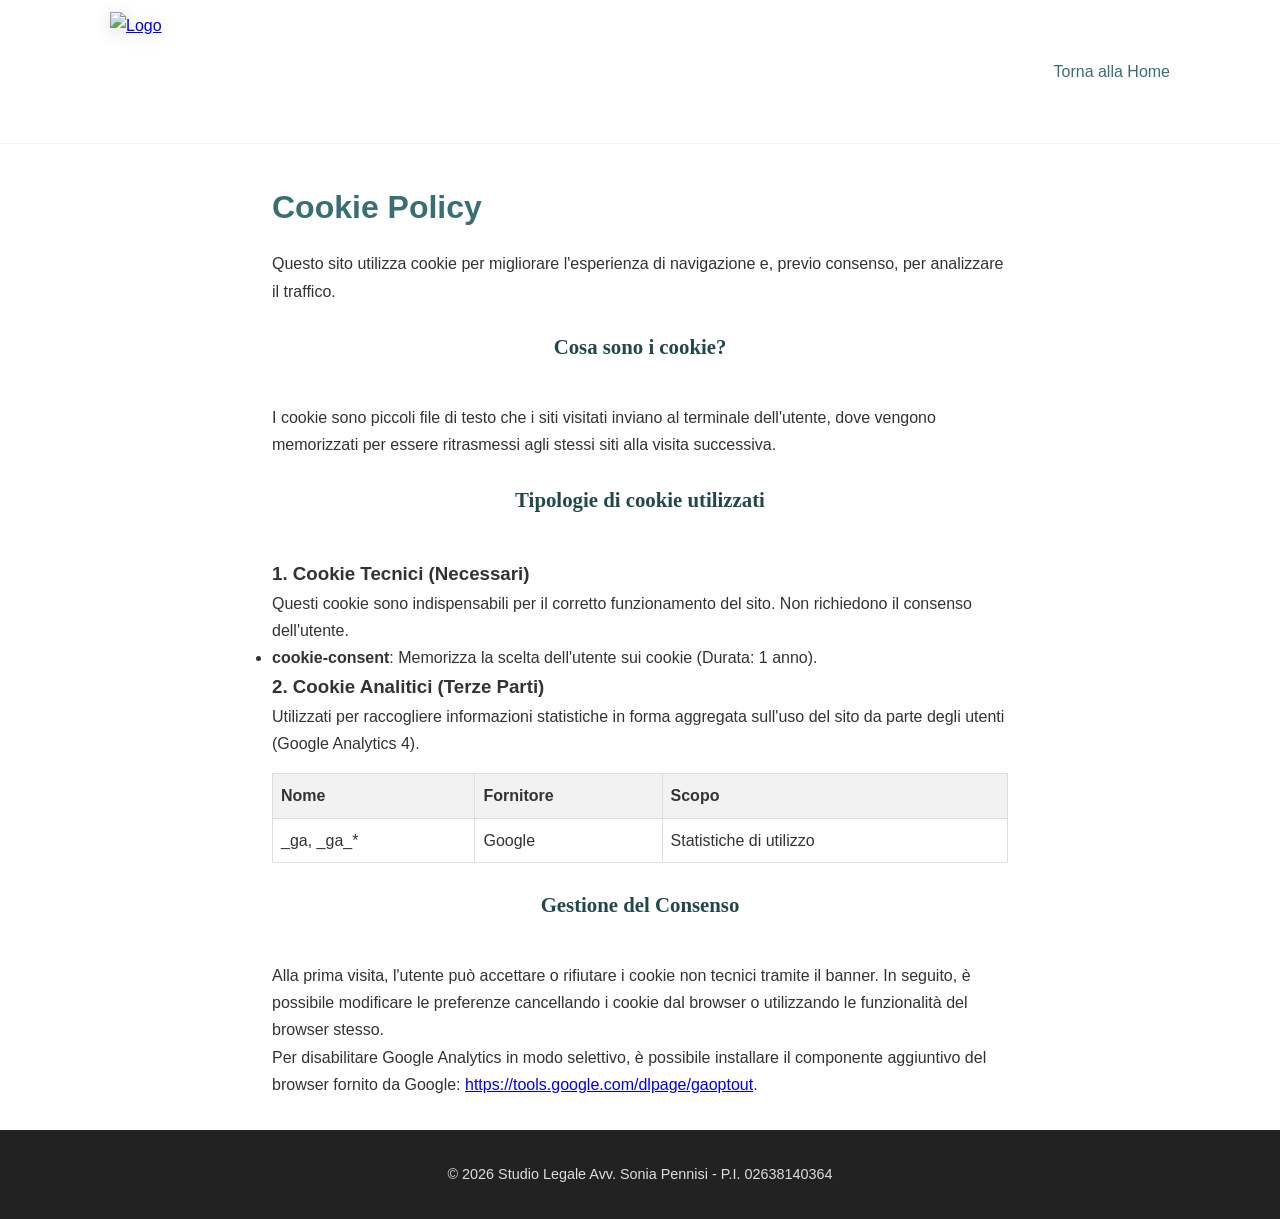
==== cookie-policy.html @ e57379b5 "Nuova hero con foto, recensioni senza Elfsight, sezione primo appuntamento - Hero a due colonne con " ====
<!DOCTYPE html>
<html lang="it">
<head>
  <meta charset="UTF-8">
  <meta name="viewport" content="width=device-width, initial-scale=1.0">
  <title>Cookie Policy - Studio Legale Avv. Sonia Pennisi</title>
  <link rel="stylesheet" href="style.css">
  <style>
    body { padding-top: 100px; background: #fff; color: #333; }
    .policy-container { max-width: 800px; margin: 0 auto; padding: 2rem; }
    h1 { color: var(--primary); margin-bottom: 1rem; }
    h2 { font-size: 1.3rem; margin-top: 1.5rem; color: var(--primary-dark); }
    table { width: 100%; border-collapse: collapse; margin: 1rem 0; }
    th, td { border: 1px solid #ddd; padding: 8px; text-align: left; }
    th { background-color: #f2f2f2; }
  </style>
</head>
<body>
  <header class="site-header">
    <div class="container nav-bar">
      <div class="logo"><a href="index.html"><img src="images/logo.png" alt="Logo"></a></div>
      <nav class="nav-menu"><a href="index.html">Torna alla Home</a></nav>
    </div>
  </header>

  <div class="policy-container">
    <h1>Cookie Policy</h1>
    <p>Questo sito utilizza cookie per migliorare l'esperienza di navigazione e, previo consenso, per analizzare il traffico.</p>

    <h2>Cosa sono i cookie?</h2>
    <p>I cookie sono piccoli file di testo che i siti visitati inviano al terminale dell'utente, dove vengono memorizzati per essere ritrasmessi agli stessi siti alla visita successiva.</p>

    <h2>Tipologie di cookie utilizzati</h2>

    <h3>1. Cookie Tecnici (Necessari)</h3>
    <p>Questi cookie sono indispensabili per il corretto funzionamento del sito. Non richiedono il consenso dell'utente.</p>
    <ul>
      <li><strong>cookie-consent</strong>: Memorizza la scelta dell'utente sui cookie (Durata: 1 anno).</li>
    </ul>

    <h3>2. Cookie Analitici (Terze Parti)</h3>
    <p>Utilizzati per raccogliere informazioni statistiche in forma aggregata sull'uso del sito da parte degli utenti (Google Analytics 4).</p>
    <table>
      <tr><th>Nome</th><th>Fornitore</th><th>Scopo</th></tr>
      <tr><td>_ga, _ga_*</td><td>Google</td><td>Statistiche di utilizzo</td></tr>
    </table>

    <h2>Gestione del Consenso</h2>
    <p>Alla prima visita, l'utente può accettare o rifiutare i cookie non tecnici tramite il banner. In seguito, è possibile modificare le preferenze cancellando i cookie dal browser o utilizzando le funzionalità del browser stesso.</p>
    
    <p>Per disabilitare Google Analytics in modo selettivo, è possibile installare il componente aggiuntivo del browser fornito da Google: <a href="https://tools.google.com/dlpage/gaoptout" target="_blank">https://tools.google.com/dlpage/gaoptout</a>.</p>
  </div>

  <footer>
    <div class="container footer-content">
      <p>© 2026 Studio Legale Avv. Sonia Pennisi - P.I. 02638140364</p>
    </div>
  </footer>
</body>
</html>
---- style.css ----
/* RESET & VARIABILI */
* {
  margin: 0;
  padding: 0;
  box-sizing: border-box;
}

:root {
  --primary: #396f74;
  --primary-dark: #23484c;
  --background: #ffffff;
  --surface-tint: #f4f7f7;
  --text-dark: #1a1a1a;
  --text-light: #555;
  --muted: #999;
  --card-bg: #f7f7f7;
  --shadow: rgba(0, 0, 0, 0.15);
  --header-h: 144px;
}

body {
  font-family: "Montserrat", sans-serif;
  background: var(--background);
  color: var(--text-dark);
  line-height: 1.7;
  font-size: 1rem;
  padding-top: var(--header-h); /* compensa header fisso */
}

img {
  max-width: 100%;
}

/* Le sezioni raggiunte dal menù non finiscono sotto l'header fisso */
section[id] {
  scroll-margin-top: var(--header-h);
}

/* ACCESSIBILITÀ */
.visually-hidden {
  position: absolute;
  width: 1px;
  height: 1px;
  padding: 0;
  margin: -1px;
  overflow: hidden;
  clip: rect(0 0 0 0);
  white-space: nowrap;
  border: 0;
}

a:focus-visible,
button:focus-visible,
input:focus-visible,
textarea:focus-visible {
  outline: 3px solid var(--primary);
  outline-offset: 3px;
}

.contact a:focus-visible,
.contact button:focus-visible,
.contact input:focus-visible,
.contact textarea:focus-visible,
footer a:focus-visible,
.cookie-banner a:focus-visible,
.cookie-banner button:focus-visible {
  outline-color: #fff;
}

/* Sezioni che ricevono il focus via script dopo un clic sul menù */
[tabindex="-1"]:focus {
  outline: none;
}

/* CONTAINER */
.container {
  max-width: 1100px;
  margin: 0 auto;
  padding: 0 20px;
}

/* HEADER */
.site-header {
  background: #fff;
  border-bottom: 1px solid rgba(0, 0, 0, 0.05);
  height: var(--header-h);
  display: flex;
  align-items: center;
  position: fixed;
  top: 0;
  width: 100%;
  z-index: 100;
}

.site-header > .container {
  width: 100%;
}

.nav-bar {
  display: flex;
  justify-content: space-between;
  align-items: center;
}

.logo a {
  display: block;
}

.logo img {
  display: block;
  height: 120px;
  width: auto;
  filter: drop-shadow(0 4px 8px rgba(0,0,0,0.15));
}

.nav-menu a {
  margin-left: 2rem;
  text-decoration: none;
  color: var(--primary);
  font-weight: 500;
  transition: color 0.3s;
}

.nav-menu a:hover {
  color: var(--primary-dark);
}

/* Bottone hamburger: visibile solo su schermi stretti */
.nav-toggle {
  display: none;
  flex-direction: column;
  justify-content: center;
  gap: 5px;
  width: 48px;
  height: 48px;
  padding: 12px;
  background: transparent;
  border: 1px solid rgba(57, 111, 116, 0.35);
  border-radius: 6px;
  color: var(--primary);
}

.nav-toggle:hover {
  background: var(--surface-tint);
}

.nav-toggle-bar {
  display: block;
  width: 100%;
  height: 2px;
  background: currentColor;
  border-radius: 1px;
  transition: transform 0.25s ease, opacity 0.2s ease;
}

.nav-toggle[aria-expanded="true"] .nav-toggle-bar:nth-child(1) {
  transform: translateY(7px) rotate(45deg);
}

.nav-toggle[aria-expanded="true"] .nav-toggle-bar:nth-child(2) {
  opacity: 0;
}

.nav-toggle[aria-expanded="true"] .nav-toggle-bar:nth-child(3) {
  transform: translateY(-7px) rotate(-45deg);
}

/* HERO */
.hero {
  background: linear-gradient(180deg, var(--surface-tint) 0%, #fff 100%);
  padding: 4.5rem 0 5rem;
  overflow: hidden;
}

.hero-grid {
  display: grid;
  grid-template-columns: 1.15fr 0.85fr;
  gap: 4rem;
  align-items: center;
}

.hero-eyebrow {
  font-size: 0.8rem;
  font-weight: 600;
  letter-spacing: 0.2em;
  text-transform: uppercase;
  color: var(--primary);
  margin-bottom: 1rem;
}

.hero h1 {
  font-family: "Playfair Display", serif;
  font-weight: 500;
  font-size: clamp(2.3rem, 4.6vw, 3.6rem);
  line-height: 1.15;
  color: var(--primary-dark);
  margin-bottom: 1.25rem;
}

.hero-sub {
  font-size: 1.2rem;
  color: var(--text-light);
  max-width: 30ch;
  margin-bottom: 2.25rem;
}

.hero-note {
  margin-top: 2rem;
  padding-top: 1.25rem;
  border-top: 1px solid rgba(57, 111, 116, 0.2);
  font-size: 0.9rem;
  color: var(--text-light);
  max-width: 46ch;
}

.hero-photo {
  position: relative;
  justify-self: end;
  width: calc(100% - 1rem);
  max-width: 400px;
  margin: 0 1rem 1rem 0;
}

/* Cornice sottile sfalsata dietro la foto */
.hero-photo::before {
  content: "";
  position: absolute;
  inset: 1rem -1rem -1rem 1rem;
  border: 2px solid var(--primary);
  border-radius: 10px;
  z-index: 0;
}

.hero-photo img {
  position: relative;
  z-index: 1;
  display: block;
  width: 100%;
  height: auto;
  aspect-ratio: 4 / 5;
  object-fit: cover;
  object-position: 50% 20%;
  border-radius: 10px;
  box-shadow: 0 24px 48px -20px rgba(35, 72, 76, 0.45), 0 4px 14px rgba(0, 0, 0, 0.08);
}

/* CTA BUTTON */
.cta-btn {
  display: inline-block;
  background: var(--primary);
  color: #fff;
  padding: 0.95rem 2rem;
  border-radius: 4px;
  font-weight: 600;
  letter-spacing: 0.02em;
  text-decoration: none;
  box-shadow: 0 6px 16px -8px rgba(35, 72, 76, 0.6);
  transition: background 0.3s ease, transform 0.2s ease;
}

.cta-btn:hover {
  background: var(--primary-dark);
  transform: translateY(-2px);
}

/* DIVIDER */
.section-divider {
  width: 60px;
  height: 4px;
  background: var(--primary);
  margin: 2rem auto;
  border-radius: 2px;
}

/* SEZIONI GENERALI */
section {
  padding: 5rem 0;
}

h2 {
  font-family: "Playfair Display", serif;
  font-size: 2.2rem;
  text-align: center;
  margin-bottom: 2.5rem;
  color: var(--primary);
}

/* BIO */
.bio-text {
  max-width: 750px;
  margin: 0 auto;
  font-size: 1.1rem;
  text-align: center;
}

.bio-text p {
  margin-bottom: 1.5rem;
  color: var(--text-light);
}

address {
  background: #f9f9f9;
  border: 1px solid rgba(0,0,0,0.08);
  padding: 1.2rem 1.5rem;
  border-radius: 6px;
  margin-top: 1.5rem;
  font-style: normal;
  font-size: 1rem;
  color: var(--text-dark);
  display: inline-block;
  line-height: 1.6;
}

address ul {
  list-style: none;
}

/* AREE DI COMPETENZA */
.areas {
  position: relative;
  background: #f9f9f9;
  overflow: hidden;
}

.areas-bg img {
  position: absolute;
  top: 90%; /* più giù */
  left: 50%;
  transform: translate(-50%, -50%);
  max-width: 650px;
  opacity: 0.28;
  mix-blend-mode: multiply;
  z-index: 1;
}

.areas .container {
  position: relative;
  z-index: 2;
}

.areas-grid {
  display: grid;
  grid-template-columns: repeat(auto-fit, minmax(280px, 1fr));
  gap: 2rem;
}

.area-card {
  background: #fff;
  padding: 2rem;
  border-radius: 8px;
  box-shadow: 0 4px 12px var(--shadow);
  transition: transform 0.3s ease;
}

.area-card:hover {
  transform: translateY(-5px);
}

.area-card h3 {
  font-family: "Playfair Display", serif;
  color: var(--primary);
  margin-bottom: 0.8rem;
}

.area-card p {
  color: var(--text-light);
  font-size: 0.95rem;
  line-height: 1.6;
}

/* PRIMO APPUNTAMENTO */
.steps {
  background: #fff;
}

.steps-grid {
  list-style: none;
  display: grid;
  grid-template-columns: repeat(3, 1fr);
  gap: 2rem;
}

.step-card {
  background: #fff;
  padding: 2rem;
  border-radius: 8px;
  border-top: 3px solid var(--primary);
  box-shadow: 0 4px 12px var(--shadow);
}

.step-num {
  display: flex;
  align-items: center;
  justify-content: center;
  width: 44px;
  height: 44px;
  margin-bottom: 1.2rem;
  border: 1.5px solid var(--primary);
  border-radius: 50%;
  font-family: "Playfair Display", serif;
  font-size: 1.2rem;
  line-height: 1;
  color: var(--primary);
}

.step-card h3 {
  font-family: "Playfair Display", serif;
  color: var(--primary);
  margin-bottom: 0.8rem;
}

.step-card p {
  color: var(--text-light);
  font-size: 0.95rem;
  line-height: 1.6;
}

.step-card a {
  color: var(--primary-dark);
  font-weight: 500;
  text-decoration: underline;
  text-underline-offset: 2px;
}

/* RECENSIONI */
.reviews {
  background: var(--surface-tint);
}

.reviews-inner {
  text-align: center;
}

.reviews-inner h2 {
  margin-bottom: 1rem;
}

.reviews-inner p {
  color: var(--text-light);
  font-size: 1.1rem;
  margin-bottom: 2rem;
}

.btn-outline {
  display: inline-flex;
  align-items: center;
  gap: 0.5rem;
  padding: 0.9rem 1.8rem;
  border: 1.5px solid var(--primary);
  border-radius: 4px;
  color: var(--primary);
  font-weight: 600;
  text-decoration: none;
  transition: background 0.3s ease, color 0.3s ease;
}

.btn-outline:hover {
  background: var(--primary);
  color: #fff;
}

.icon-external {
  flex-shrink: 0;
}

/* CONTATTI */
.contact {
  background: var(--primary);
  color: #fff;
}

.contact h2 {
  color: #fff;
}

.form-group {
  margin-bottom: 1.5rem;
}

label {
  display: block;
  margin-bottom: 0.6rem;
  font-weight: 500;
}

input,
textarea {
  width: 100%;
  padding: 0.9rem;
  border: 1px solid rgba(255, 255, 255, 0.7);
  border-radius: 6px;
  font-family: inherit;
  font-size: 1rem;
  background: transparent;
  color: #fff;
}

input::placeholder,
textarea::placeholder {
  color: rgba(255, 255, 255, 0.88);
}

input:focus,
textarea:focus {
  border-color: #fff;
  box-shadow: 0 0 0 1px #fff;
}

/* ✅ FIX CHECKBOX */
.privacy-checkbox {
  display: flex;
  align-items: center;
  gap: 10px;
  margin: 1.5rem 0;
}

.privacy-checkbox input {
  width: 18px;
  height: 18px;
  flex-shrink: 0;
}

.privacy-checkbox label {
  font-weight: 400;
  font-size: 1rem;
  line-height: 1.4;
  color: #fff;
  margin-bottom: 0;
}

.privacy-checkbox a {
  color: #fff;
  text-decoration: underline;
}

button {
  font-family: inherit;
  font-size: 1rem;
  background: #fff;
  color: var(--primary);
  border: none;
  padding: 1rem 2.5rem;
  border-radius: 4px;
  font-weight: 600;
  cursor: pointer;
  transition: all 0.3s;
}

button:hover {
  background: #f0f0f0;
}

/* FOOTER */
footer {
  background: #222;
  color: #ddd; /* miglior leggibilità */
  padding: 2rem 0;
  font-size: 0.9rem;
}

.footer-content {
  display: flex;
  justify-content: center;
  align-items: center;
  gap: 2rem;
}

.footer-logo img {
  height: 70px;
  filter: drop-shadow(0 4px 8px rgba(0,0,0,0.3));
}

.footer-info {
  text-align: center;
  overflow-wrap: anywhere; /* l'indirizzo email va a capo sui telefoni stretti */
}

footer a {
  color: #fff;
  text-decoration: none;
  font-weight: 500;
}

footer a:hover {
  text-decoration: underline;
}

/* COOKIE BANNER */
.cookie-banner {
  position: fixed;
  bottom: 0;
  left: 0;
  right: 0;
  background: rgba(0, 0, 0, 0.85);
  backdrop-filter: blur(10px);
  color: #fff;
  padding: 1.5rem;
  z-index: 999;
  display: none;
  box-shadow: 0 -4px 20px rgba(0,0,0,0.2);
}

.cookie-content {
  display: flex;
  justify-content: space-between;
  align-items: center;
  gap: 1rem;
  flex-wrap: wrap;
  max-width: 1100px;
  margin: 0 auto;
}

.cookie-content h3 {
  width: 100%;
  font-size: 1.1rem;
  margin-bottom: 0.5rem;
  color: #fff;
}

.cookie-content p {
  flex: 1;
  font-size: 0.9rem;
  min-width: 260px;
  line-height: 1.5;
}

.cookie-buttons {
  display: flex;
  flex-wrap: wrap;
  gap: 10px;
  align-items: center;
}

.btn-accept {
  background: var(--primary);
  color: #fff;
}

.btn-accept:hover {
  background: var(--primary-dark);
}

.btn-reject {
  background: transparent;
  border: 1px solid #fff;
  color: #fff;
}

.btn-reject:hover {
  background: rgba(255,255,255,0.1);
}

.cookie-link {
  font-size: 0.85rem;
  color: #ccc;
  text-decoration: underline;
  margin-left: 10px;
}

/* TOAST */
.toast {
  position: fixed;
  bottom: 20px;
  right: 20px;
  background: rgba(17, 17, 17, 0.9);
  color: #fff;
  padding: 12px 16px;
  border-radius: 6px;
  font-size: 0.9rem;
  z-index: 2000;
  animation: fadeInOut 3s forwards;
  box-shadow: 0 4px 12px rgba(0,0,0,0.3);
}

@keyframes fadeInOut {
  0% { opacity: 0; transform: translateY(20px); }
  10% { opacity: 1; transform: translateY(0); }
  90% { opacity: 1; }
  100% { opacity: 0; transform: translateY(20px); }
}

/* PAGINE PRIVACY E COOKIE: il titolo non finisce sotto l'header fisso */
@media (min-width: 901px) {
  body .policy-container {
    margin-top: 3rem;
  }
}

/* RESPONSIVE */
@media (max-width: 900px) {
  :root {
    --header-h: 84px;
  }

  .logo img {
    height: 64px;
  }

  /* Il menù della home si apre con l'hamburger; nelle pagine
     senza hamburger (privacy, cookie) il link resta visibile */
  .nav-toggle {
    display: flex;
  }

  .nav-toggle + .nav-menu {
    display: none;
    position: absolute;
    top: 100%;
    left: 0;
    right: 0;
    background: #fff;
    border-bottom: 1px solid rgba(0, 0, 0, 0.08);
    box-shadow: 0 12px 24px -12px rgba(0, 0, 0, 0.2);
    padding: 0.5rem 0;
  }

  .nav-toggle + .nav-menu.is-open {
    display: block;
  }

  .nav-toggle + .nav-menu a {
    display: block;
    margin: 0;
    padding: 0.85rem 20px;
    font-size: 1.05rem;
  }

  .nav-toggle + .nav-menu a + a {
    border-top: 1px solid rgba(0, 0, 0, 0.06);
  }

  .hero {
    padding: 2rem 0 3.5rem;
  }

  .hero-grid {
    grid-template-columns: 1fr;
    gap: 2.5rem;
    text-align: center;
  }

  .hero-photo {
    order: -1;
    justify-self: center;
    max-width: 340px;
  }

  .hero-photo img {
    object-position: 50% 18%; /* il viso resta in vista */
  }

  .hero-sub,
  .hero-note {
    margin-left: auto;
    margin-right: auto;
  }

  .hero-sub {
    font-size: 1.05rem;
  }

  .steps-grid {
    grid-template-columns: 1fr;
    max-width: 560px;
    margin: 0 auto;
  }

  .areas-bg img {
    max-width: 400px;
    opacity: 0.18;
  }

  .footer-content {
    flex-direction: column;
    gap: 1rem;
  }
}

@media (max-width: 480px) {
  h2 {
    font-size: 1.85rem;
  }

  section {
    padding: 4rem 0;
  }

  .hero {
    padding: 1.5rem 0 3rem;
  }

  .hero-photo {
    max-width: 300px;
  }

  .hero-photo img {
    aspect-ratio: 1 / 1;
    object-position: 50% 12%;
  }

  .areas-grid {
    grid-template-columns: 1fr;
  }

  .area-card,
  .step-card {
    padding: 1.6rem;
  }

  .cookie-link {
    margin-left: 0;
  }
}

/* MOVIMENTO RIDOTTO */
@media (prefers-reduced-motion: reduce) {
  html {
    scroll-behavior: auto;
  }

  *,
  *::before,
  *::after {
    transition-duration: 0.01ms !important;
  }

  .cta-btn:hover,
  .area-card:hover {
    transform: none;
  }

  .toast {
    animation: none;
  }
}
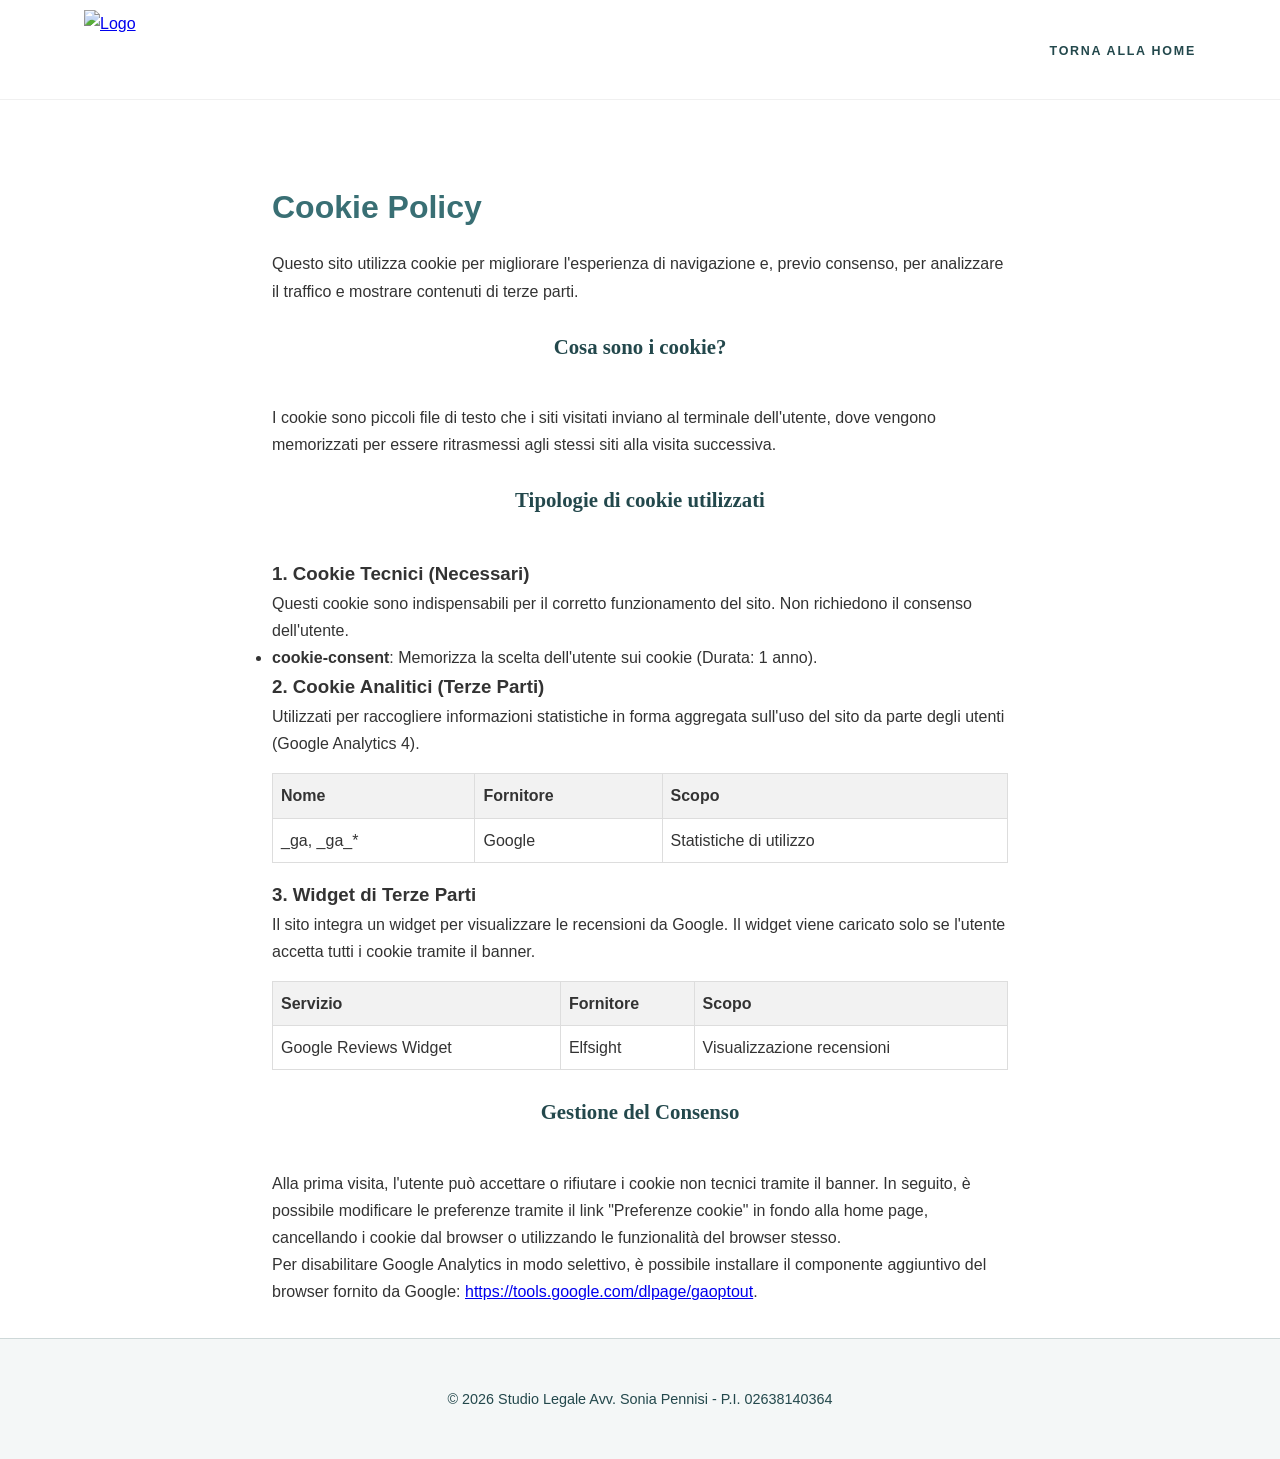
==== commit fba3260a: "Recensioni Elfsight dopo il consenso e motion "Equilibrio" - Widget recensioni Google (Elfsight) car" ====
--- a/cookie-policy.html
+++ b/cookie-policy.html
@@ -25,7 +25,7 @@
 
   <div class="policy-container">
     <h1>Cookie Policy</h1>
-    <p>Questo sito utilizza cookie per migliorare l'esperienza di navigazione e, previo consenso, per analizzare il traffico.</p>
+    <p>Questo sito utilizza cookie per migliorare l'esperienza di navigazione e, previo consenso, per analizzare il traffico e mostrare contenuti di terze parti.</p>
 
     <h2>Cosa sono i cookie?</h2>
     <p>I cookie sono piccoli file di testo che i siti visitati inviano al terminale dell'utente, dove vengono memorizzati per essere ritrasmessi agli stessi siti alla visita successiva.</p>
@@ -45,8 +45,15 @@
       <tr><td>_ga, _ga_*</td><td>Google</td><td>Statistiche di utilizzo</td></tr>
     </table>
 
+    <h3>3. Widget di Terze Parti</h3>
+    <p>Il sito integra un widget per visualizzare le recensioni da Google. Il widget viene caricato solo se l'utente accetta tutti i cookie tramite il banner.</p>
+    <table>
+      <tr><th>Servizio</th><th>Fornitore</th><th>Scopo</th></tr>
+      <tr><td>Google Reviews Widget</td><td>Elfsight</td><td>Visualizzazione recensioni</td></tr>
+    </table>
+
     <h2>Gestione del Consenso</h2>
-    <p>Alla prima visita, l'utente può accettare o rifiutare i cookie non tecnici tramite il banner. In seguito, è possibile modificare le preferenze cancellando i cookie dal browser o utilizzando le funzionalità del browser stesso.</p>
+    <p>Alla prima visita, l'utente può accettare o rifiutare i cookie non tecnici tramite il banner. In seguito, è possibile modificare le preferenze tramite il link "Preferenze cookie" in fondo alla home page, cancellando i cookie dal browser o utilizzando le funzionalità del browser stesso.</p>
     
     <p>Per disabilitare Google Analytics in modo selettivo, è possibile installare il componente aggiuntivo del browser fornito da Google: <a href="https://tools.google.com/dlpage/gaoptout" target="_blank">https://tools.google.com/dlpage/gaoptout</a>.</p>
   </div>
--- a/style.css
+++ b/style.css
@@ -1,3 +1,9 @@
+/* =========================================================
+   Studio Legale Avv. Sonia Pennisi
+   Palette: verde petrolio (#396f74 / #23484c) + bianco
+   Font: Playfair Display (titoli) + Montserrat (testo)
+   ========================================================= */
+
 /* RESET & VARIABILI */
 * {
   margin: 0;
@@ -8,14 +14,16 @@
 :root {
   --primary: #396f74;
   --primary-dark: #23484c;
+  --mist: #a9c9cb;          /* verde petrolio chiaro, per testi su fondo scuro */
   --background: #ffffff;
   --surface-tint: #f4f7f7;
   --text-dark: #1a1a1a;
   --text-light: #555;
-  --muted: #999;
-  --card-bg: #f7f7f7;
+  --line: rgba(35, 72, 76, 0.18);
+  --line-dark: rgba(169, 201, 203, 0.28);
   --shadow: rgba(0, 0, 0, 0.15);
-  --header-h: 144px;
+  --header-h: 100px;
+  --ease: cubic-bezier(0.2, 0.7, 0.2, 1);
 }
 
 body {
@@ -31,7 +39,6 @@
   max-width: 100%;
 }
 
-/* Le sezioni raggiunte dal menù non finiscono sotto l'header fisso */
 section[id] {
   scroll-margin-top: var(--header-h);
 }
@@ -57,32 +64,74 @@
   outline-offset: 3px;
 }
 
+.hero a:focus-visible,
+.steps a:focus-visible,
 .contact a:focus-visible,
 .contact button:focus-visible,
 .contact input:focus-visible,
 .contact textarea:focus-visible,
-footer a:focus-visible,
 .cookie-banner a:focus-visible,
 .cookie-banner button:focus-visible {
   outline-color: #fff;
 }
 
-/* Sezioni che ricevono il focus via script dopo un clic sul menù */
 [tabindex="-1"]:focus {
   outline: none;
 }
 
 /* CONTAINER */
 .container {
-  max-width: 1100px;
+  max-width: 1160px;
   margin: 0 auto;
-  padding: 0 20px;
+  padding: 0 24px;
+}
+
+/* TITOLI DI SEZIONE */
+h2 {
+  font-family: "Playfair Display", serif;
+  font-size: 2.2rem;
+  text-align: center;
+  margin-bottom: 2.5rem;
+  color: var(--primary);
+}
+
+.section-head {
+  margin-bottom: 3.5rem;
+}
+
+.section-head h2 {
+  text-align: left;
+  font-weight: 500;
+  font-size: clamp(2.2rem, 4.2vw, 3.4rem);
+  line-height: 1.08;
+  letter-spacing: -0.01em;
+  color: var(--primary-dark);
+  margin: 0;
+  max-width: 16ch;
+}
+
+.section-label {
+  display: flex;
+  align-items: center;
+  gap: 1rem;
+  margin-bottom: 1.25rem;
+  font-family: "Playfair Display", serif;
+  font-style: italic;
+  font-size: 1.05rem;
+  color: var(--primary);
+}
+
+.section-label::after {
+  content: "";
+  width: 56px;
+  height: 1px;
+  background: currentColor;
 }
 
 /* HEADER */
 .site-header {
-  background: #fff;
-  border-bottom: 1px solid rgba(0, 0, 0, 0.05);
+  background: rgba(255, 255, 255, 0.97);
+  border-bottom: 1px solid rgba(0, 0, 0, 0.06);
   height: var(--header-h);
   display: flex;
   align-items: center;
@@ -90,6 +139,11 @@
   top: 0;
   width: 100%;
   z-index: 100;
+  transition: box-shadow 0.3s ease;
+}
+
+.site-header.is-scrolled {
+  box-shadow: 0 10px 30px -18px rgba(35, 72, 76, 0.45);
 }
 
 .site-header > .container {
@@ -98,7 +152,6 @@
 
 .nav-bar {
   display: flex;
-  justify-content: space-between;
   align-items: center;
 }
 
@@ -108,21 +161,64 @@
 
 .logo img {
   display: block;
-  height: 120px;
+  height: 80px;
   width: auto;
-  filter: drop-shadow(0 4px 8px rgba(0,0,0,0.15));
+}
+
+.nav-menu {
+  margin-left: auto;
 }
 
 .nav-menu a {
+  position: relative;
+  margin-left: 1.75rem;
+  padding: 0.4rem 0;
+  text-decoration: none;
+  color: var(--primary-dark);
+  font-size: 0.78rem;
+  font-weight: 600;
+  letter-spacing: 0.14em;
+  text-transform: uppercase;
+  transition: color 0.3s;
+}
+
+.nav-menu a::after {
+  content: "";
+  position: absolute;
+  left: 0;
+  right: 0;
+  bottom: 0;
+  height: 1px;
+  background: currentColor;
+  transform: scaleX(0);
+  transform-origin: left;
+  transition: transform 0.35s var(--ease);
+}
+
+.nav-menu a:hover {
+  color: var(--primary);
+}
+
+.nav-menu a:hover::after {
+  transform: scaleX(1);
+}
+
+.header-cta {
   margin-left: 2rem;
+  padding: 0.75rem 1.3rem;
+  border: 1.5px solid var(--primary-dark);
+  color: var(--primary-dark);
+  font-size: 0.74rem;
+  font-weight: 600;
+  letter-spacing: 0.14em;
+  text-transform: uppercase;
   text-decoration: none;
-  color: var(--primary);
-  font-weight: 500;
-  transition: color 0.3s;
-}
-
-.nav-menu a:hover {
-  color: var(--primary-dark);
+  transition: background 0.3s ease, color 0.3s ease;
+}
+
+.header-cta:hover {
+  background: var(--primary-dark);
+  color: #fff;
 }
 
 /* Bottone hamburger: visibile solo su schermi stretti */
@@ -133,11 +229,12 @@
   gap: 5px;
   width: 48px;
   height: 48px;
+  margin-left: auto;
   padding: 12px;
   background: transparent;
   border: 1px solid rgba(57, 111, 116, 0.35);
-  border-radius: 6px;
-  color: var(--primary);
+  border-radius: 4px;
+  color: var(--primary-dark);
 }
 
 .nav-toggle:hover {
@@ -165,69 +262,157 @@
   transform: translateY(-7px) rotate(-45deg);
 }
 
+/* SEZIONI GENERALI */
+section {
+  padding: 7rem 0;
+}
+
 /* HERO */
 .hero {
-  background: linear-gradient(180deg, var(--surface-tint) 0%, #fff 100%);
-  padding: 4.5rem 0 5rem;
+  position: relative;
   overflow: hidden;
+  color: #fff;
+  background:
+    radial-gradient(ellipse 60% 75% at 82% 30%, rgba(57, 111, 116, 0.7) 0%, rgba(57, 111, 116, 0) 70%),
+    var(--primary-dark);
+  padding: 5.5rem 0 6.5rem;
 }
 
 .hero-grid {
   display: grid;
-  grid-template-columns: 1.15fr 0.85fr;
+  grid-template-columns: 1.2fr 0.8fr;
   gap: 4rem;
   align-items: center;
 }
 
-.hero-eyebrow {
-  font-size: 0.8rem;
+.eyebrow {
+  display: flex;
+  align-items: center;
+  gap: 1rem;
+  font-size: 0.78rem;
   font-weight: 600;
-  letter-spacing: 0.2em;
+  letter-spacing: 0.26em;
   text-transform: uppercase;
-  color: var(--primary);
-  margin-bottom: 1rem;
-}
-
-.hero h1 {
+  color: var(--mist);
+}
+
+.eyebrow::before {
+  content: "";
+  width: 44px;
+  height: 1px;
+  background: currentColor;
+}
+
+.hero-title {
   font-family: "Playfair Display", serif;
   font-weight: 500;
-  font-size: clamp(2.3rem, 4.6vw, 3.6rem);
-  line-height: 1.15;
+  line-height: 0.95;
+  letter-spacing: -0.015em;
+  margin: 1.75rem 0 2rem;
+}
+
+.hero-title-pre {
+  display: block;
+  font-style: italic;
+  font-weight: 400;
+  font-size: clamp(1.6rem, 2.6vw, 2.2rem);
+  letter-spacing: 0;
+  color: var(--mist);
+  margin-bottom: 0.6rem;
+}
+
+.hero-title-name {
+  display: block;
+  font-size: clamp(3.4rem, 8.4vw, 7.4rem);
+}
+
+.hero-title-name + .hero-title-name {
+  padding-left: 0.55em;
+}
+
+.hero-sub {
+  font-size: 1.15rem;
+  color: rgba(255, 255, 255, 0.86);
+  max-width: 34ch;
+  margin-bottom: 2.5rem;
+}
+
+.hero-actions {
+  display: flex;
+  flex-wrap: wrap;
+  align-items: center;
+  gap: 1.25rem 2.25rem;
+}
+
+/* CTA BUTTON */
+.cta-btn {
+  display: inline-block;
+  background: #fff;
   color: var(--primary-dark);
-  margin-bottom: 1.25rem;
-}
-
-.hero-sub {
-  font-size: 1.2rem;
-  color: var(--text-light);
-  max-width: 30ch;
-  margin-bottom: 2.25rem;
+  padding: 1.05rem 2.1rem;
+  font-size: 0.82rem;
+  font-weight: 600;
+  letter-spacing: 0.14em;
+  text-transform: uppercase;
+  text-decoration: none;
+  transition: background 0.3s ease, transform 0.25s var(--ease);
+}
+
+.cta-btn:hover {
+  background: var(--mist);
+  transform: translateY(-2px);
+}
+
+.hero-tel {
+  display: flex;
+  flex-direction: column;
+  line-height: 1.25;
+  color: #fff;
+  font-family: "Playfair Display", serif;
+  font-size: 1.35rem;
+  text-decoration: none;
+}
+
+.hero-tel-label {
+  font-family: "Montserrat", sans-serif;
+  font-size: 0.68rem;
+  font-weight: 600;
+  letter-spacing: 0.22em;
+  text-transform: uppercase;
+  color: var(--mist);
+}
+
+.hero-tel:hover {
+  text-decoration: underline;
+  text-decoration-thickness: 1px;
+  text-underline-offset: 4px;
 }
 
 .hero-note {
-  margin-top: 2rem;
+  margin-top: 3.25rem;
   padding-top: 1.25rem;
-  border-top: 1px solid rgba(57, 111, 116, 0.2);
-  font-size: 0.9rem;
-  color: var(--text-light);
+  border-top: 1px solid var(--line-dark);
   max-width: 46ch;
+  font-size: 0.85rem;
+  letter-spacing: 0.04em;
+  color: var(--mist);
 }
 
 .hero-photo {
   position: relative;
   justify-self: end;
-  width: calc(100% - 1rem);
-  max-width: 400px;
-  margin: 0 1rem 1rem 0;
+  width: calc(100% - 1.25rem);
+  max-width: 420px;
+  margin: 0 1.25rem 1.25rem 0;
 }
 
 /* Cornice sottile sfalsata dietro la foto */
 .hero-photo::before {
   content: "";
   position: absolute;
-  inset: 1rem -1rem -1rem 1rem;
-  border: 2px solid var(--primary);
-  border-radius: 10px;
+  inset: 1.25rem -1.25rem -1.25rem 1.25rem;
+  border: 1px solid var(--mist);
+  border-radius: 6px;
   z-index: 0;
 }
 
@@ -240,57 +425,58 @@
   aspect-ratio: 4 / 5;
   object-fit: cover;
   object-position: 50% 20%;
-  border-radius: 10px;
-  box-shadow: 0 24px 48px -20px rgba(35, 72, 76, 0.45), 0 4px 14px rgba(0, 0, 0, 0.08);
-}
-
-/* CTA BUTTON */
-.cta-btn {
-  display: inline-block;
+  border-radius: 6px;
+  box-shadow: 0 40px 80px -30px rgba(0, 0, 0, 0.6);
+}
+
+/* FASCIA AREE */
+.band {
   background: var(--primary);
   color: #fff;
-  padding: 0.95rem 2rem;
-  border-radius: 4px;
-  font-weight: 600;
-  letter-spacing: 0.02em;
-  text-decoration: none;
-  box-shadow: 0 6px 16px -8px rgba(35, 72, 76, 0.6);
-  transition: background 0.3s ease, transform 0.2s ease;
-}
-
-.cta-btn:hover {
-  background: var(--primary-dark);
-  transform: translateY(-2px);
-}
-
-/* DIVIDER */
-.section-divider {
-  width: 60px;
-  height: 4px;
-  background: var(--primary);
-  margin: 2rem auto;
-  border-radius: 2px;
-}
-
-/* SEZIONI GENERALI */
-section {
-  padding: 5rem 0;
-}
-
-h2 {
+  padding: 1.2rem 0;
+}
+
+.band-list {
+  list-style: none;
+  display: flex;
+  flex-wrap: wrap;
+  justify-content: center;
+  align-items: center;
+  gap: 0.4rem 0;
+}
+
+.band-list li {
+  display: flex;
+  align-items: center;
   font-family: "Playfair Display", serif;
-  font-size: 2.2rem;
-  text-align: center;
-  margin-bottom: 2.5rem;
-  color: var(--primary);
+  font-style: italic;
+  font-size: 1.1rem;
+  white-space: nowrap;
+}
+
+.band-list li + li::before {
+  content: "";
+  width: 5px;
+  height: 5px;
+  margin: 0 1.4rem;
+  background: var(--mist);
+  transform: rotate(45deg);
 }
 
 /* BIO */
+.bio-content {
+  display: grid;
+  grid-template-columns: 0.9fr 1.4fr;
+  gap: 4rem;
+  align-items: start;
+}
+
+.bio .section-head {
+  margin-bottom: 0;
+}
+
 .bio-text {
-  max-width: 750px;
-  margin: 0 auto;
-  font-size: 1.1rem;
-  text-align: center;
+  font-size: 1.05rem;
 }
 
 .bio-text p {
@@ -298,17 +484,20 @@
   color: var(--text-light);
 }
 
+.bio-text p:first-child {
+  font-size: 1.3rem;
+  line-height: 1.6;
+  color: var(--text-dark);
+}
+
 address {
-  background: #f9f9f9;
-  border: 1px solid rgba(0,0,0,0.08);
-  padding: 1.2rem 1.5rem;
-  border-radius: 6px;
-  margin-top: 1.5rem;
+  margin-top: 2.5rem;
+  padding: 0.25rem 0 0.25rem 1.5rem;
+  border-left: 3px solid var(--primary);
   font-style: normal;
-  font-size: 1rem;
-  color: var(--text-dark);
-  display: inline-block;
-  line-height: 1.6;
+  font-weight: 500;
+  color: var(--primary-dark);
+  line-height: 1.8;
 }
 
 address ul {
@@ -318,17 +507,19 @@
 /* AREE DI COMPETENZA */
 .areas {
   position: relative;
-  background: #f9f9f9;
+  background: var(--surface-tint);
   overflow: hidden;
 }
 
 .areas-bg img {
   position: absolute;
-  top: 90%; /* più giù */
-  left: 50%;
-  transform: translate(-50%, -50%);
-  max-width: 650px;
-  opacity: 0.28;
+  top: 50%;
+  right: -2%;
+  height: 112%;
+  width: auto;
+  max-width: none;
+  transform: translateY(-50%);
+  opacity: 0.22;
   mix-blend-mode: multiply;
   z-index: 1;
 }
@@ -340,122 +531,168 @@
 
 .areas-grid {
   display: grid;
-  grid-template-columns: repeat(auto-fit, minmax(280px, 1fr));
-  gap: 2rem;
+  grid-template-columns: repeat(3, 1fr);
+  border-top: 1px solid var(--line);
+  border-left: 1px solid var(--line);
 }
 
 .area-card {
-  background: #fff;
-  padding: 2rem;
-  border-radius: 8px;
-  box-shadow: 0 4px 12px var(--shadow);
-  transition: transform 0.3s ease;
-}
-
-.area-card:hover {
-  transform: translateY(-5px);
+  padding: 2.5rem 2.1rem 2.75rem;
+  border-right: 1px solid var(--line);
+  border-bottom: 1px solid var(--line);
+  background: rgba(255, 255, 255, 0.6);
+  transition: background 0.4s ease;
+}
+
+.area-num {
+  display: block;
+  margin-bottom: 2.25rem;
+  font-family: "Playfair Display", serif;
+  font-style: italic;
+  font-size: 1.05rem;
+  color: var(--primary);
+  transition: color 0.4s ease;
 }
 
 .area-card h3 {
   font-family: "Playfair Display", serif;
-  color: var(--primary);
+  font-weight: 500;
+  font-size: 1.45rem;
+  line-height: 1.25;
+  color: var(--primary-dark);
   margin-bottom: 0.8rem;
+  transition: color 0.4s ease;
 }
 
 .area-card p {
   color: var(--text-light);
   font-size: 0.95rem;
   line-height: 1.6;
+  transition: color 0.4s ease;
+}
+
+.area-card:hover {
+  background: var(--primary-dark);
+}
+
+.area-card:hover h3,
+.area-card:hover p {
+  color: #fff;
+}
+
+.area-card:hover .area-num {
+  color: var(--mist);
 }
 
 /* PRIMO APPUNTAMENTO */
 .steps {
-  background: #fff;
+  background: var(--primary-dark);
+  color: #fff;
+}
+
+.steps .section-label {
+  color: var(--mist);
+}
+
+.steps .section-head h2 {
+  color: #fff;
 }
 
 .steps-grid {
   list-style: none;
   display: grid;
   grid-template-columns: repeat(3, 1fr);
-  gap: 2rem;
+  border-top: 1px solid var(--line-dark);
 }
 
 .step-card {
-  background: #fff;
-  padding: 2rem;
-  border-radius: 8px;
-  border-top: 3px solid var(--primary);
-  box-shadow: 0 4px 12px var(--shadow);
+  padding: 2.5rem 2.25rem 0.5rem 0;
+}
+
+.step-card + .step-card {
+  padding-left: 2.25rem;
+  border-left: 1px solid var(--line-dark);
 }
 
 .step-num {
-  display: flex;
-  align-items: center;
-  justify-content: center;
-  width: 44px;
-  height: 44px;
-  margin-bottom: 1.2rem;
-  border: 1.5px solid var(--primary);
-  border-radius: 50%;
+  display: block;
+  margin-bottom: 1.5rem;
   font-family: "Playfair Display", serif;
-  font-size: 1.2rem;
+  font-size: 7rem;
   line-height: 1;
-  color: var(--primary);
+  color: var(--mist);
+}
+
+@supports (-webkit-text-stroke: 1px #000) {
+  .step-num {
+    color: transparent;
+    -webkit-text-stroke: 1.5px var(--mist);
+  }
 }
 
 .step-card h3 {
   font-family: "Playfair Display", serif;
-  color: var(--primary);
+  font-weight: 500;
+  font-size: 1.45rem;
   margin-bottom: 0.8rem;
 }
 
 .step-card p {
-  color: var(--text-light);
-  font-size: 0.95rem;
-  line-height: 1.6;
+  color: rgba(255, 255, 255, 0.84);
+  font-size: 0.98rem;
+  line-height: 1.65;
 }
 
 .step-card a {
-  color: var(--primary-dark);
-  font-weight: 500;
+  color: #fff;
+  font-weight: 600;
   text-decoration: underline;
-  text-underline-offset: 2px;
+  text-decoration-color: var(--mist);
+  text-underline-offset: 3px;
 }
 
 /* RECENSIONI */
 .reviews {
-  background: var(--surface-tint);
+  background: #fff;
+  padding: 5.5rem 0;
 }
 
 .reviews-inner {
-  text-align: center;
-}
-
-.reviews-inner h2 {
-  margin-bottom: 1rem;
-}
-
-.reviews-inner p {
-  color: var(--text-light);
-  font-size: 1.1rem;
+  display: grid;
+  grid-template-columns: 1fr 1fr;
+  gap: 4rem;
+  align-items: end;
+}
+
+.reviews .section-head {
+  margin-bottom: 0;
+}
+
+.reviews-body p {
+  font-size: 1.25rem;
+  line-height: 1.55;
+  color: var(--text-dark);
   margin-bottom: 2rem;
+  max-width: 30ch;
 }
 
 .btn-outline {
   display: inline-flex;
   align-items: center;
-  gap: 0.5rem;
-  padding: 0.9rem 1.8rem;
-  border: 1.5px solid var(--primary);
-  border-radius: 4px;
-  color: var(--primary);
+  gap: 0.6rem;
+  padding: 1rem 1.8rem;
+  border: 1.5px solid var(--primary-dark);
+  color: var(--primary-dark);
+  font-size: 0.8rem;
   font-weight: 600;
+  letter-spacing: 0.12em;
+  text-transform: uppercase;
   text-decoration: none;
   transition: background 0.3s ease, color 0.3s ease;
 }
 
 .btn-outline:hover {
-  background: var(--primary);
+  background: var(--primary-dark);
   color: #fff;
 }
 
@@ -469,8 +706,61 @@
   color: #fff;
 }
 
-.contact h2 {
-  color: #fff;
+.contact-grid {
+  display: grid;
+  grid-template-columns: 0.85fr 1.15fr;
+  gap: 5rem;
+  align-items: start;
+}
+
+.contact .section-label {
+  color: #fff;
+}
+
+.contact .section-head h2 {
+  color: #fff;
+}
+
+.contact-list div {
+  padding: 1.1rem 0;
+  border-top: 1px solid rgba(255, 255, 255, 0.3);
+}
+
+.contact-list dt {
+  font-size: 0.7rem;
+  font-weight: 600;
+  letter-spacing: 0.22em;
+  text-transform: uppercase;
+  margin-bottom: 0.2rem;
+}
+
+.contact-list dd {
+  font-family: "Playfair Display", serif;
+  font-size: 1.5rem;
+  line-height: 1.35;
+}
+
+.contact-list dd.contact-email {
+  font-size: 1.15rem;
+  overflow-wrap: anywhere;
+}
+
+.contact-list a {
+  color: #fff;
+  text-decoration: none;
+}
+
+.contact-list a:hover {
+  text-decoration: underline;
+  text-decoration-thickness: 1px;
+  text-underline-offset: 4px;
+}
+
+.contact-note {
+  padding-top: 1.1rem;
+  border-top: 1px solid rgba(255, 255, 255, 0.3);
+  font-size: 0.9rem;
+  font-weight: 500;
 }
 
 .form-group {
@@ -488,7 +778,7 @@
   width: 100%;
   padding: 0.9rem;
   border: 1px solid rgba(255, 255, 255, 0.7);
-  border-radius: 6px;
+  border-radius: 4px;
   font-family: inherit;
   font-size: 1rem;
   background: transparent;
@@ -506,7 +796,6 @@
   box-shadow: 0 0 0 1px #fff;
 }
 
-/* ✅ FIX CHECKBOX */
 .privacy-checkbox {
   display: flex;
   align-items: center;
@@ -550,24 +839,37 @@
   background: #f0f0f0;
 }
 
+#contactForm button[type="submit"] {
+  border-radius: 0;
+  color: var(--primary-dark);
+  font-size: 0.82rem;
+  letter-spacing: 0.14em;
+  text-transform: uppercase;
+  padding: 1.05rem 2.4rem;
+}
+
+#contactForm button[type="submit"]:hover {
+  background: var(--mist);
+}
+
 /* FOOTER */
 footer {
-  background: #222;
-  color: #ddd; /* miglior leggibilità */
-  padding: 2rem 0;
+  background: var(--surface-tint);
+  color: var(--primary-dark);
+  padding: 3rem 0;
   font-size: 0.9rem;
+  border-top: 1px solid var(--line);
 }
 
 .footer-content {
   display: flex;
   justify-content: center;
   align-items: center;
-  gap: 2rem;
+  gap: 2.5rem;
 }
 
 .footer-logo img {
-  height: 70px;
-  filter: drop-shadow(0 4px 8px rgba(0,0,0,0.3));
+  height: 84px;
 }
 
 .footer-info {
@@ -576,13 +878,15 @@
 }
 
 footer a {
-  color: #fff;
-  text-decoration: none;
-  font-weight: 500;
+  color: var(--primary-dark);
+  font-weight: 600;
+  text-decoration: underline;
+  text-decoration-color: var(--line);
+  text-underline-offset: 3px;
 }
 
 footer a:hover {
-  text-decoration: underline;
+  text-decoration-color: currentColor;
 }
 
 /* COOKIE BANNER */
@@ -679,6 +983,217 @@
   100% { opacity: 0; transform: translateY(20px); }
 }
 
+/* COMPARSA AL PASSAGGIO (solo con JavaScript attivo) */
+.js .reveal {
+  opacity: 0;
+  transform: translateY(28px);
+  transition: opacity 0.9s var(--ease), transform 0.9s var(--ease);
+  transition-delay: calc(var(--d, 0) * 110ms);
+}
+
+.js .reveal.is-visible {
+  opacity: 1;
+  transform: none;
+}
+
+/* =========================================================
+   MOTION "EQUILIBRIO"
+   ========================================================= */
+
+/* 1. Intro: la bilancia che trova l'equilibrio.
+   Il logo PNG originale è sovrapposto 6 volte; ogni copia mostra
+   solo un pezzo (clip-path in % del file 1439x1475 px). */
+@property --grow {
+  syntax: "<percentage>";
+  inherits: false;
+  initial-value: 115%;
+}
+
+.intro-overlay {
+  display: none;
+}
+
+html.intro body {
+  overflow: hidden;
+}
+
+html.intro .intro-overlay {
+  display: flex;
+  position: fixed;
+  inset: 0;
+  z-index: 1000;
+  align-items: center;
+  justify-content: center;
+  background: #fff;
+  transition: transform 0.85s cubic-bezier(0.7, 0, 0.2, 1);
+}
+
+.intro-overlay.is-leaving {
+  transform: translateY(-100%);
+}
+
+.intro-logo {
+  position: relative;
+  width: min(60vw, 300px);
+  aspect-ratio: 1439 / 1475;
+  transition: transform 0.85s cubic-bezier(0.7, 0, 0.2, 1), opacity 0.6s ease;
+}
+
+.intro-overlay.is-leaving .intro-logo {
+  transform: translateY(40%) scale(0.92);
+  opacity: 0;
+}
+
+.il {
+  position: absolute;
+  inset: 0;
+  width: 100%;
+  height: 100%;
+}
+
+/* asta e base della bilancia (ferme) */
+.il-post {
+  clip-path: polygon(48.64% 5.08%, 51.56% 5.08%, 51.56% 16.61%, 55.59% 16.61%, 55.59% 21.02%, 44.47% 21.02%, 44.47% 16.61%, 48.64% 16.61%);
+  animation: il-fade 0.4s ease 0.05s both;
+}
+
+/* braccio e piatti: oscillano e si fermano in pari */
+.il-beam {
+  clip-path: polygon(35.79% 0, 64.28% 0, 64.28% 17.49%, 55.59% 17.49%, 55.59% 16.61%, 51.56% 16.61%, 51.56% 5.08%, 48.64% 5.08%, 48.64% 16.61%, 44.47% 16.61%, 44.47% 17.49%, 35.79% 17.49%);
+  transform-origin: 50.03% 3.39%;
+  animation: il-balance 1.9s cubic-bezier(0.37, 0, 0.3, 1) 0.1s both;
+}
+
+/* rami d'alloro: crescono dal basso verso la punta */
+.il-laurel-l,
+.il-laurel-r {
+  animation: il-grow 1.2s cubic-bezier(0.45, 0.05, 0.25, 1) 0.35s both;
+}
+
+.il-laurel-l {
+  clip-path: polygon(10.42% 12.88%, 35.79% 12.88%, 35.79% 21.36%, 29.53% 21.36%, 29.53% 51.86%, 49.97% 51.86%, 49.97% 70.51%, 10.42% 70.51%);
+  -webkit-mask-image: linear-gradient(336deg, #000 calc(var(--grow) - 12%), transparent var(--grow));
+  mask-image: linear-gradient(336deg, #000 calc(var(--grow) - 12%), transparent var(--grow));
+}
+
+.il-laurel-r {
+  clip-path: polygon(64.28% 12.88%, 89.65% 12.88%, 89.65% 70.51%, 50.03% 70.51%, 50.03% 51.86%, 71.92% 51.86%, 71.92% 21.36%, 64.28% 21.36%);
+  -webkit-mask-image: linear-gradient(24deg, #000 calc(var(--grow) - 12%), transparent var(--grow));
+  mask-image: linear-gradient(24deg, #000 calc(var(--grow) - 12%), transparent var(--grow));
+}
+
+/* monogramma SP e nome */
+.il-sp {
+  clip-path: inset(21.36% 28.08% 48.14% 29.53%);
+  animation: il-rise 0.8s cubic-bezier(0.2, 0.7, 0.2, 1) 0.95s both;
+}
+
+.il-name {
+  clip-path: inset(77.29% 0 1.02% 0);
+  animation: il-rise 0.8s cubic-bezier(0.2, 0.7, 0.2, 1) 1.25s both;
+}
+
+@keyframes il-fade {
+  from { opacity: 0; }
+  to { opacity: 1; }
+}
+
+@keyframes il-balance {
+  0%   { opacity: 0; transform: rotate(-11deg); }
+  12%  { opacity: 1; }
+  34%  { transform: rotate(7deg); }
+  54%  { transform: rotate(-4deg); }
+  71%  { transform: rotate(2deg); }
+  86%  { transform: rotate(-0.7deg); }
+  100% { opacity: 1; transform: rotate(0deg); }
+}
+
+@keyframes il-grow {
+  from { --grow: 18%; }
+  to { --grow: 115%; }
+}
+
+@keyframes il-rise {
+  from { opacity: 0; transform: translateY(3%); }
+  to { opacity: 1; transform: none; }
+}
+
+/* 2. La Giustizia che si "stampa" mentre si scorre (--ink impostata da script.js) */
+.js .areas-bg img {
+  -webkit-mask-image: linear-gradient(to bottom, #000 calc(var(--ink, 1.25) * 100% - 22%), transparent calc(var(--ink, 1.25) * 100%));
+  mask-image: linear-gradient(to bottom, #000 calc(var(--ink, 1.25) * 100% - 22%), transparent calc(var(--ink, 1.25) * 100%));
+}
+
+/* 3. Il percorso del primo appuntamento (--p impostata da script.js) */
+.steps-grid {
+  position: relative;
+}
+
+.steps-grid::before {
+  content: "";
+  position: absolute;
+  top: -1px;
+  left: 0;
+  width: 100%;
+  height: 2px;
+  background: var(--mist);
+  transform-origin: left center;
+  transform: scaleX(var(--p, 1));
+}
+
+.step-num {
+  transition: color 0.7s ease;
+}
+
+.step-card.is-lit .step-num {
+  color: var(--mist);
+}
+
+/* RECENSIONI: widget e avviso */
+.reviews-widget {
+  margin-top: 3.5rem;
+}
+
+.reviews-consent {
+  padding: 1.75rem 2rem;
+  border: 1px dashed var(--line);
+  background: var(--surface-tint);
+  text-align: center;
+  color: var(--text-light);
+  font-size: 0.95rem;
+}
+
+.reviews-consent p {
+  max-width: 62ch;
+  margin: 0 auto 0.75rem;
+}
+
+.consent-all .reviews-consent {
+  display: none;
+}
+
+.btn-text {
+  background: none;
+  border: 0;
+  padding: 0;
+  border-radius: 0;
+  font: inherit;
+  font-weight: 600;
+  color: var(--primary-dark);
+  text-decoration: underline;
+  text-underline-offset: 3px;
+  cursor: pointer;
+}
+
+.btn-text:hover {
+  background: none;
+  color: var(--primary);
+}
+
+footer .btn-text {
+  font-size: inherit;
+}
+
 /* PAGINE PRIVACY E COOKIE: il titolo non finisce sotto l'header fisso */
 @media (min-width: 901px) {
   body .policy-container {
@@ -687,19 +1202,15 @@
 }
 
 /* RESPONSIVE */
-@media (max-width: 900px) {
-  :root {
-    --header-h: 84px;
-  }
-
-  .logo img {
-    height: 64px;
-  }
-
-  /* Il menù della home si apre con l'hamburger; nelle pagine
-     senza hamburger (privacy, cookie) il link resta visibile */
+
+/* Menù: hamburger fino a 1100 px */
+@media (max-width: 1100px) {
   .nav-toggle {
     display: flex;
+  }
+
+  .header-cta {
+    display: none;
   }
 
   .nav-toggle + .nav-menu {
@@ -708,6 +1219,7 @@
     top: 100%;
     left: 0;
     right: 0;
+    margin: 0;
     background: #fff;
     border-bottom: 1px solid rgba(0, 0, 0, 0.08);
     box-shadow: 0 12px 24px -12px rgba(0, 0, 0, 0.2);
@@ -721,72 +1233,137 @@
   .nav-toggle + .nav-menu a {
     display: block;
     margin: 0;
-    padding: 0.85rem 20px;
-    font-size: 1.05rem;
+    padding: 0.95rem 24px;
+    font-size: 0.85rem;
+  }
+
+  .nav-toggle + .nav-menu a::after {
+    display: none;
   }
 
   .nav-toggle + .nav-menu a + a {
     border-top: 1px solid rgba(0, 0, 0, 0.06);
   }
+}
+
+@media (max-width: 900px) {
+  :root {
+    --header-h: 84px;
+  }
+
+  .logo img {
+    height: 64px;
+  }
+
+  section {
+    padding: 5rem 0;
+  }
 
   .hero {
-    padding: 2rem 0 3.5rem;
+    padding: 2.5rem 0 4.5rem;
   }
 
   .hero-grid {
     grid-template-columns: 1fr;
-    gap: 2.5rem;
-    text-align: center;
+    gap: 3rem;
   }
 
   .hero-photo {
     order: -1;
     justify-self: center;
-    max-width: 340px;
+    max-width: 360px;
   }
 
   .hero-photo img {
     object-position: 50% 18%; /* il viso resta in vista */
   }
 
-  .hero-sub,
-  .hero-note {
-    margin-left: auto;
-    margin-right: auto;
-  }
-
-  .hero-sub {
-    font-size: 1.05rem;
+  .bio-content,
+  .reviews-inner,
+  .contact-grid {
+    grid-template-columns: 1fr;
+    gap: 2.5rem;
+  }
+
+  .areas-grid {
+    grid-template-columns: repeat(2, 1fr);
+  }
+
+  .areas-bg img {
+    opacity: 0.14;
+    right: -20%;
   }
 
   .steps-grid {
     grid-template-columns: 1fr;
-    max-width: 560px;
-    margin: 0 auto;
-  }
-
-  .areas-bg img {
-    max-width: 400px;
-    opacity: 0.18;
+    border-top: 0;
+  }
+
+  .step-card,
+  .step-card + .step-card {
+    padding: 2rem 0;
+    border-left: 0;
+    border-top: 1px solid var(--line-dark);
+  }
+
+  .step-num {
+    font-size: 4.25rem;
+  }
+
+  /* percorso verticale su mobile */
+  .steps-grid {
+    border-left: 1px solid var(--line-dark);
+  }
+
+  .steps-grid::before {
+    top: 0;
+    left: -1px;
+    width: 2px;
+    height: 100%;
+    transform-origin: center top;
+    transform: scaleY(var(--p, 1));
+  }
+
+  .step-card,
+  .step-card + .step-card {
+    padding-left: 1.75rem;
   }
 
   .footer-content {
     flex-direction: column;
-    gap: 1rem;
+    gap: 1.25rem;
+  }
+}
+
+@media (max-width: 600px) {
+  .container {
+    padding: 0 20px;
+  }
+
+  .areas-grid {
+    grid-template-columns: 1fr;
+  }
+
+  .band-list li {
+    font-size: 1rem;
+  }
+
+  .band-list li + li::before {
+    margin: 0 0.9rem;
   }
 }
 
 @media (max-width: 480px) {
-  h2 {
-    font-size: 1.85rem;
-  }
-
   section {
     padding: 4rem 0;
   }
 
+  .section-head {
+    margin-bottom: 2.5rem;
+  }
+
   .hero {
-    padding: 1.5rem 0 3rem;
+    padding: 1.75rem 0 3.5rem;
   }
 
   .hero-photo {
@@ -798,13 +1375,33 @@
     object-position: 50% 12%;
   }
 
-  .areas-grid {
-    grid-template-columns: 1fr;
-  }
-
-  .area-card,
-  .step-card {
-    padding: 1.6rem;
+  .hero-title {
+    margin: 1.25rem 0 1.5rem;
+  }
+
+  .eyebrow {
+    font-size: 0.7rem;
+    letter-spacing: 0.14em;
+  }
+
+  .eyebrow::before {
+    display: none;
+  }
+
+  .hero-note {
+    margin-top: 2.5rem;
+  }
+
+  .area-card {
+    padding: 2rem 1.6rem 2.25rem;
+  }
+
+  .area-num {
+    margin-bottom: 1.25rem;
+  }
+
+  .bio-text p:first-child {
+    font-size: 1.15rem;
   }
 
   .cookie-link {
@@ -822,10 +1419,15 @@
   *::before,
   *::after {
     transition-duration: 0.01ms !important;
-  }
-
-  .cta-btn:hover,
-  .area-card:hover {
+    transition-delay: 0s !important;
+  }
+
+  .js .reveal {
+    opacity: 1;
+    transform: none;
+  }
+
+  .cta-btn:hover {
     transform: none;
   }
 
